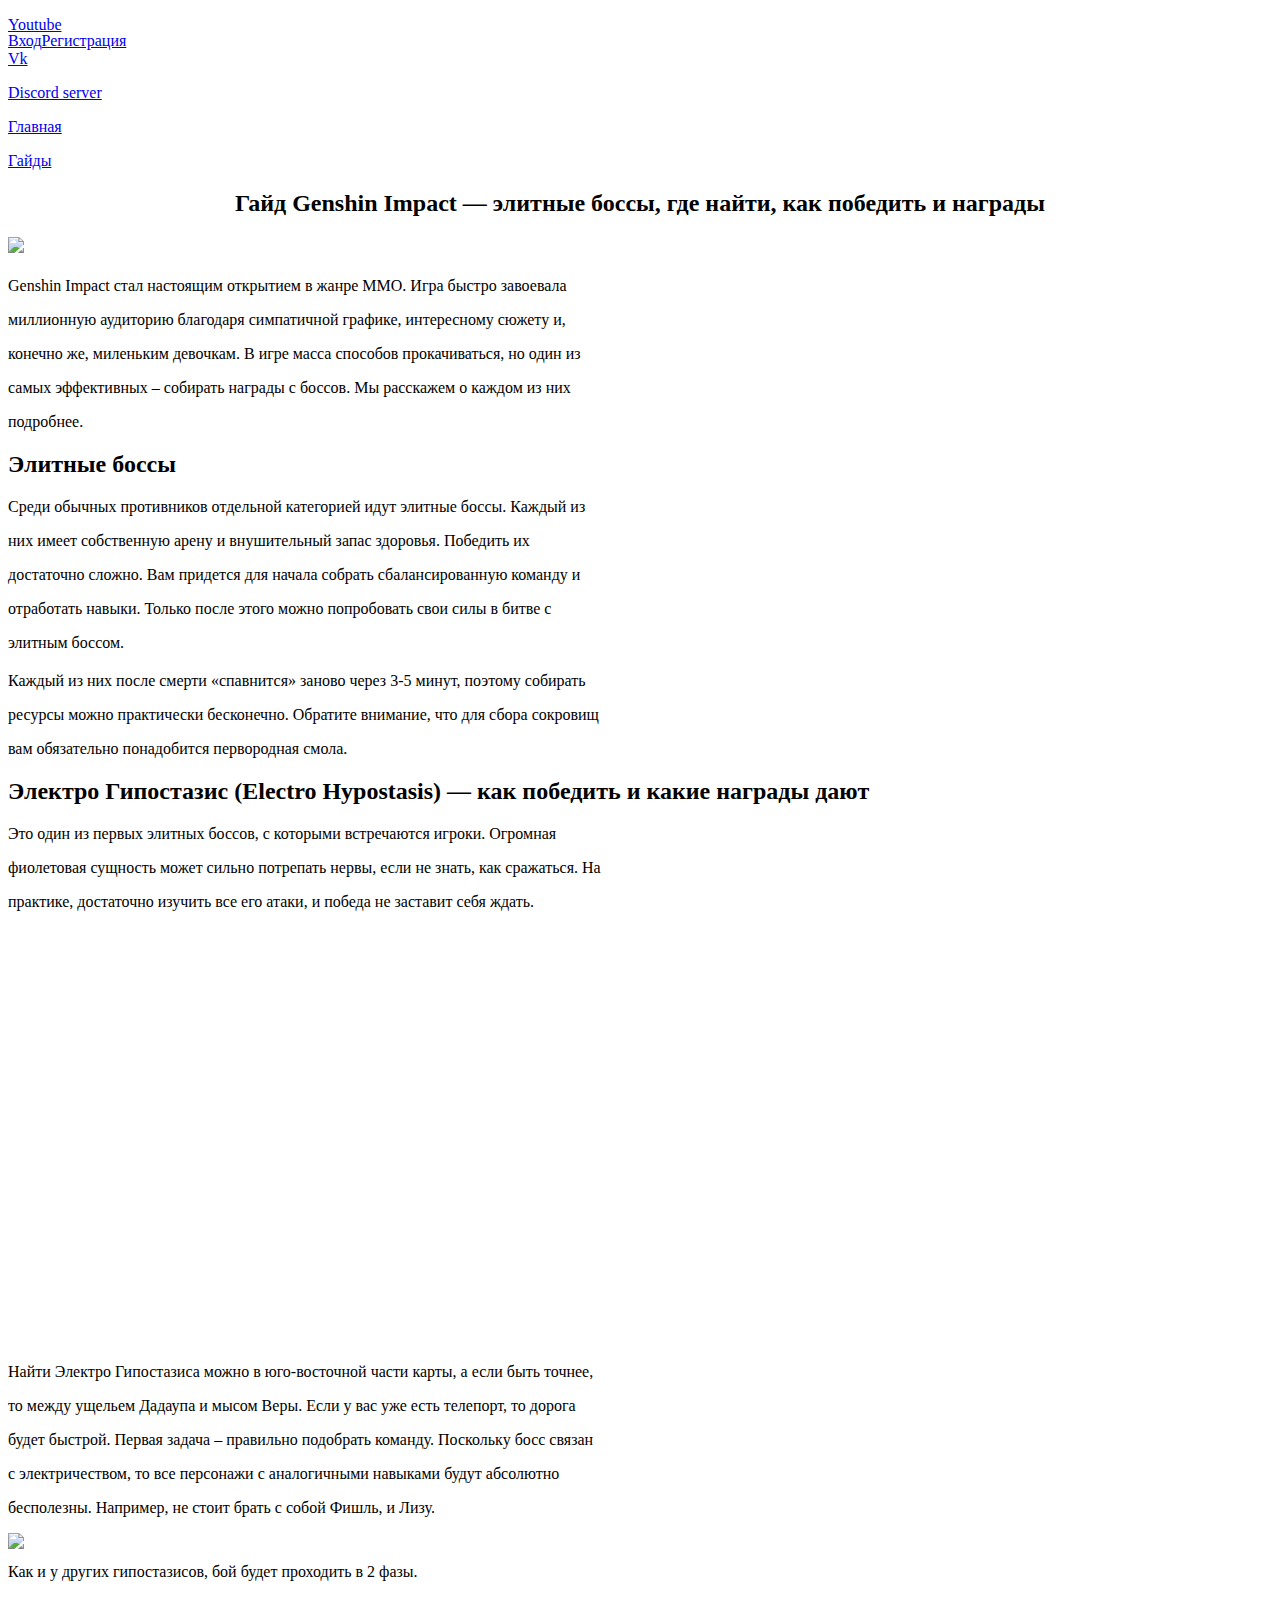
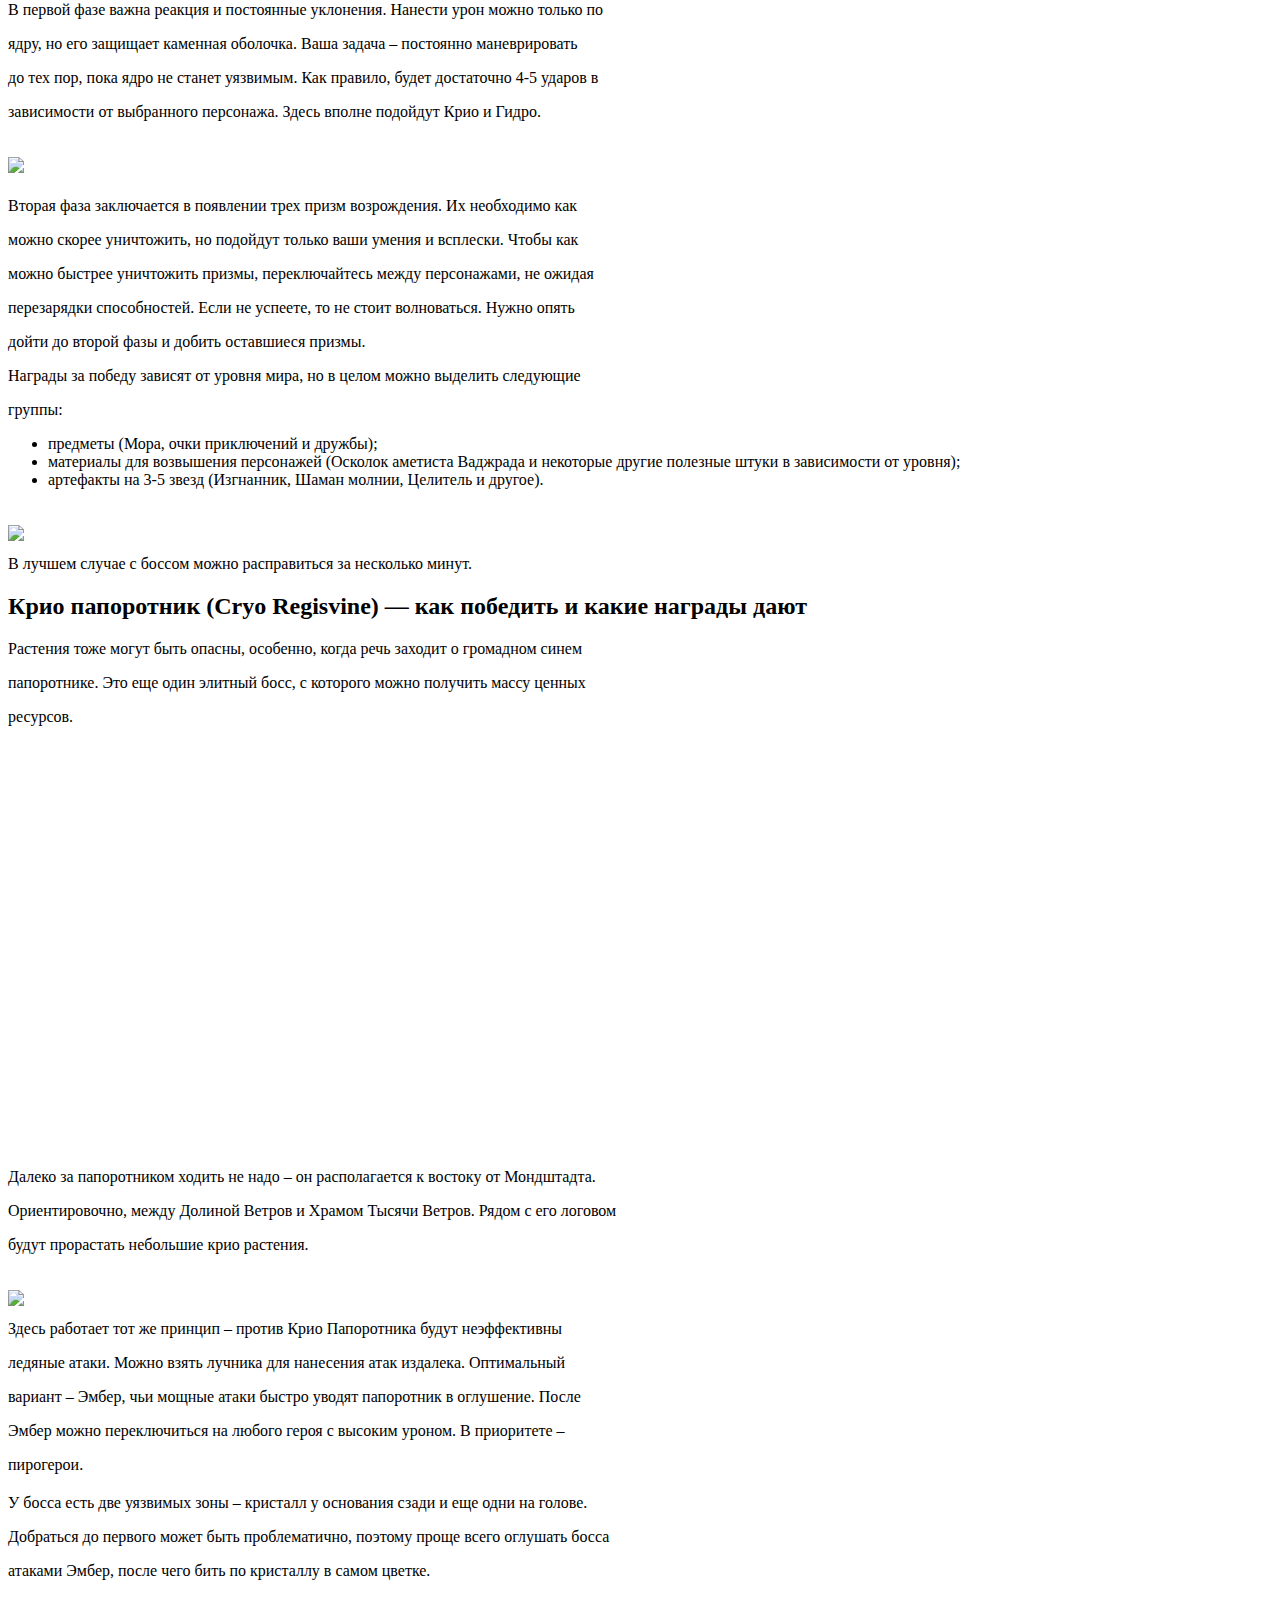
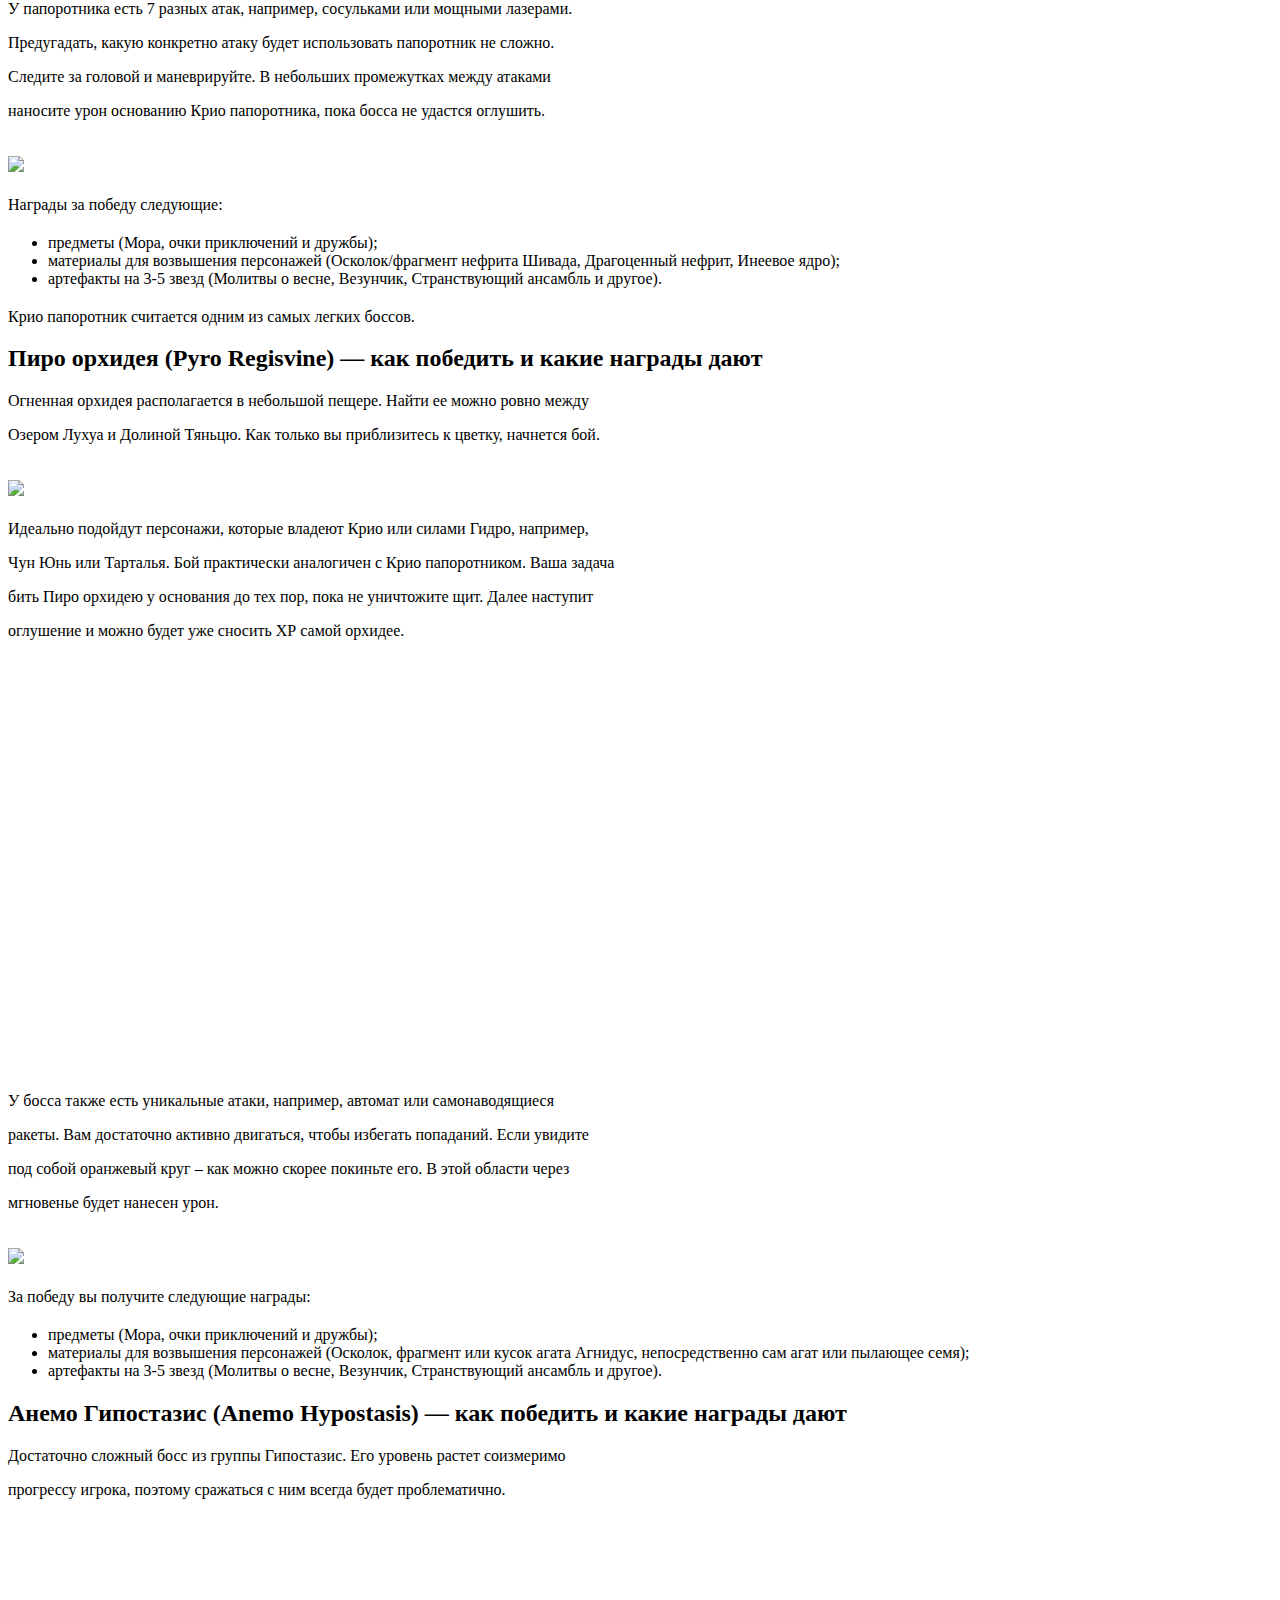
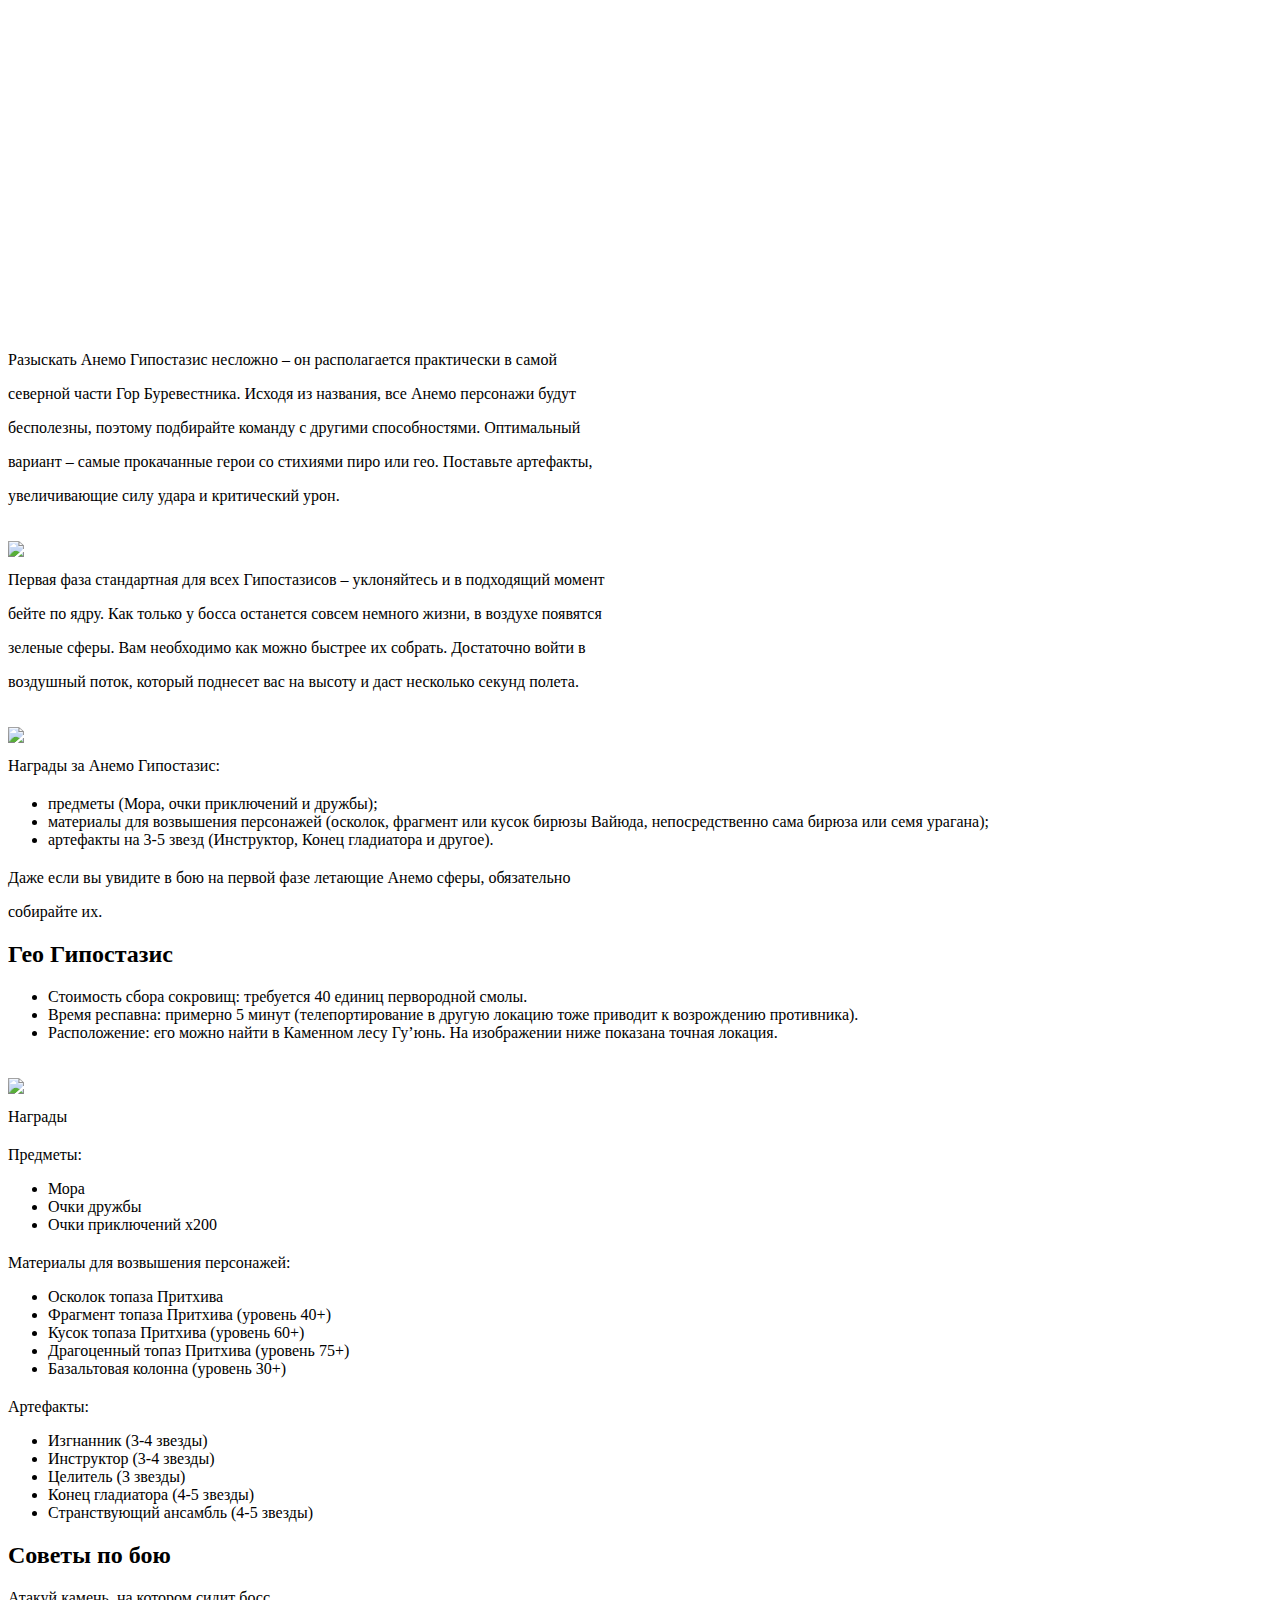
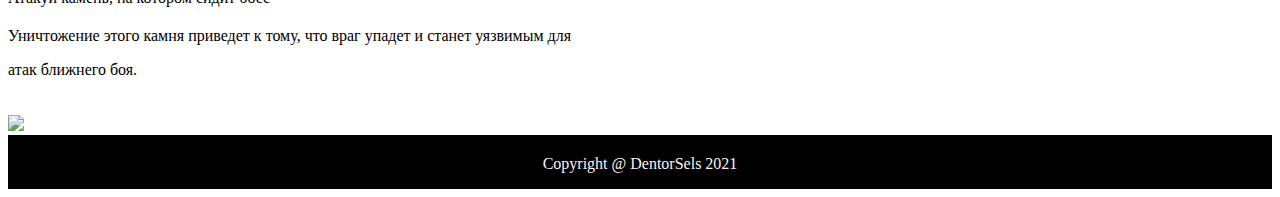
==== boss-guide.html @ 0c057e69 "Add files via upload" ====
<!DOCTYPE html>
<html>

<head>
    <link rel="stylesheet" href="styles/style.css">
    <title>Гайд Genshin Impact — элитные боссы, где найти, как победить и награды</title>
</head>

<body>
    <div style="position: absolute; display: flex;" class="btn_reg" >
        <a href="auth.html">
            <div class="btn_link" style="margin-top: 7px;">
                <p>Вход</p>
            </div>
          </a>
          <a href="register.html">
              <div class="btn_link" style="margin-top: 7px;">
                  <p>Регистрация</p>
              </div>
            </a> 
    </div>
    <div style="justify-content: center" class="nav_menu">

        <div class="btn_bl">
            <a href="https://www.youtube.com/channel/UCJYIPO3B1Do3ytU2XFfkiBA" target="_Blank">
                <div class="btn_link">
                    <p>Youtube</p>
                </div>
            </a>
            <a href="https://vk.com/dentorsels" target="_Blank">
                <div class="btn_link">
                    <p>Vk</p>
                </div>
            </a>
            <a href="https://discord.gg/P83XTMPpGp" target="_Blank">
                <div class="btn_link">
                    <p>Discord server</p>
                </div>
            </a>

            <a href="main.html">
                <div class="btn_link">
                    <p>Главная</p>
                </div>
            </a>

            <a href="statya.html">
                <div class="btn_link">
                    <p>Гайды</p>
                </div>
            </a>


        </div>



    </div>
    </div>
    <div class="frame">
        <div class="container">
            <p><h2 style="text-align: center;">Гайд Genshin Impact — элитные боссы, где найти, как победить и награды</h2></p>
            <img src="Img/Borei.jpg" width="1088">
           <p style="margin-top: 20px;">Genshin Impact стал настоящим открытием в жанре MMO. Игра быстро завоевала</p>
           <p>миллионную аудиторию благодаря симпатичной графике, интересному сюжету и,</p>
           <p>конечно же, миленьким девочкам. В игре масса способов прокачиваться, но один из</p>
           <p>самых эффективных – собирать награды с боссов. Мы расскажем о каждом из них</p>
           <p>подробнее.</p>

           <p><h2>Элитные боссы</h2></p>

           <p style="margin-top: 20px;">Среди обычных противников отдельной категорией идут элитные боссы. Каждый из</p>
           <p>них имеет собственную арену и внушительный запас здоровья. Победить их</p>
           <p>достаточно сложно. Вам придется для начала собрать сбалансированную команду и</p>
           <p>отработать навыки. Только после этого можно попробовать свои силы в битве с</p>
           <p>элитным боссом.</p>

           <p style="margin-top: 20px;">Каждый из них после смерти «спавнится» заново через 3-5 минут, поэтому собирать</p>
           <p>ресурсы можно практически бесконечно. Обратите внимание, что для сбора сокровищ</p>
           <p>вам обязательно понадобится первородная смола.</p>

           <p><h2>Электро Гипостазис (Electro Hypostasis) — как победить и какие награды дают</h2></p>

           <p style="margin-top: 20px;">Это один из первых элитных боссов, с которыми встречаются игроки. Огромная</p>
           <p>фиолетовая сущность может сильно потрепать нервы, если не знать, как сражаться. На</p>
           <p>практике, достаточно изучить все его атаки, и победа не заставит себя ждать.</p>
           
           <iframe width="696" height="392" src="https://www.youtube.com/embed/FEll-hlyvf8" 
           title="YouTube video player" frameborder="0" allow="accelerometer; autoplay; 
           clipboard-write; encrypted-media; gyroscope; picture-in-picture" 
           allowfullscreen style="border-radius: 15px;margin-top: 20px;"></iframe>
           <p style="margin-top: 20px;">Найти Электро Гипостазиса можно в юго-восточной части карты, а если быть точнее,</p>
           <p>то между ущельем Дадаупа и мысом Веры. Если у вас уже есть телепорт,  то дорога</p>
           <p>будет быстрой. Первая задача – правильно подобрать команду. Поскольку босс связан</p>
           <p>с электричеством, то все персонажи с аналогичными навыками будут абсолютно</p>
           <p>бесполезны. Например, не стоит брать с собой Фишль, и Лизу.</p>

           <img src="https://playinfo.net/wp-content/uploads/2021/02/8-4.jpg" width="1088">

           <p style="margin-top: 10px;">Как и у других гипостазисов, бой будет проходить в 2 фазы.</p>

           <p style="margin-top: 20px;">В первой фазе важна реакция и постоянные уклонения. Нанести урон можно только по</p>
           <p>ядру, но его защищает каменная оболочка. Ваша задача – постоянно маневрировать</p>
           <p>до тех пор, пока ядро не станет уязвимым. Как правило, будет достаточно 4-5 ударов в</p>
           <p>зависимости от выбранного персонажа. Здесь вполне подойдут Крио и Гидро.</p>

           <img src="https://playinfo.net/wp-content/uploads/2021/02/1-278.jpg" width="1088" style="margin-top: 20px;">
           
           <p style="margin-top: 20px;">Вторая фаза заключается в появлении трех призм возрождения. Их необходимо как</p>
           <p>можно скорее уничтожить, но подойдут только ваши умения и всплески. Чтобы как</p>
           <p>можно быстрее уничтожить призмы, переключайтесь между персонажами, не ожидая</p>
           <p>перезарядки способностей. Если не успеете, то не стоит волноваться. Нужно опять</p>
           <p>дойти до второй фазы и добить оставшиеся призмы.</p>
            
           <p style="margin-top: 10px;">Награды за победу зависят от уровня мира, но в целом можно выделить следующие</p>
           <p>группы:</p>
           <ul>
               <li>предметы (Мора, очки приключений и дружбы);</li>
               <li>материалы для возвышения персонажей (Осколок аметиста Ваджрада и некоторые другие полезные штуки в зависимости от уровня);</li>
               <li>артефакты на 3-5 звезд (Изгнанник, Шаман молнии, Целитель и другое).</li>
           </ul>
           <img src="https://playinfo.net/wp-content/uploads/2021/02/1-277.jpg" width="1088" style="margin-top: 20px;">
           <p style="margin-top: 10px;">В лучшем случае с боссом можно расправиться за несколько минут.</p>

           <p><h2>Крио папоротник (Cryo Regisvine) — как победить и какие награды дают</h2></p>

           <p style="margin-top: 20px;">Растения тоже могут быть опасны, особенно, когда речь заходит о громадном синем</p>
           <p>папоротнике. Это еще один элитный босс, с которого можно получить массу ценных</p>
           <p>ресурсов.</p>

           <iframe width="696" height="392" src="https://www.youtube.com/embed/AG16viPNEN4" 
           title="YouTube video player" frameborder="0" allow="accelerometer; autoplay;
            clipboard-write; encrypted-media; gyroscope; picture-in-picture" allowfullscreen style="margin-top: 20px;border-radius: 15px;"></iframe>
            
            <p style="margin-top: 10px;">Далеко за папоротником ходить не надо – он располагается к востоку от Мондштадта.</p>
            <p>Ориентировочно, между Долиной Ветров и Храмом Тысячи Ветров. Рядом с его логовом</p>
            <p>будут прорастать небольшие крио растения.</p>

            <img src="https://playinfo.net/wp-content/uploads/2021/02/3-32.jpg" width="1088" style="margin-top: 20px;">
            <p style="margin-top: 10px;">Здесь работает тот же принцип – против Крио Папоротника будут неэффективны</p>
            <p>ледяные атаки. Можно взять лучника для нанесения атак издалека. Оптимальный</p>
            <p>вариант – Эмбер, чьи мощные атаки быстро уводят папоротник в оглушение. После</p>
            <p>Эмбер можно переключиться на любого героя с высоким уроном. В приоритете –</p>
            <p>пирогерои.</p>

            <p style="margin-top: 20px;">У босса есть две уязвимых зоны – кристалл у основания сзади и еще одни на голове.</p>
            <p>Добраться до первого может быть проблематично, поэтому проще всего оглушать босса</p>
            <p>атаками Эмбер, после чего бить по кристаллу в самом цветке.</p>

            <p style="margin-top: 20px;">У папоротника есть 7 разных атак, например, сосульками или мощными лазерами.</p>
            <p>Предугадать, какую конкретно атаку будет использовать папоротник не сложно.</p>
            <p>Следите за головой и маневрируйте. В небольших промежутках между атаками</p>
            <p>наносите урон основанию Крио папоротника, пока босса не удастся оглушить.</p>

            <img src="https://playinfo.net/wp-content/uploads/2021/02/1-279.jpg" width="1088" style="margin-top: 20px;">
            <p style="margin-top: 20px;">Награды за победу следующие:</p>
            <ul style="margin-top: 20px;">
                <li>предметы (Мора, очки приключений и дружбы);</li>
                <li>материалы для возвышения персонажей (Осколок/фрагмент нефрита Шивада, Драгоценный нефрит, Инеевое ядро);</li>
                <li>артефакты на 3-5 звезд (Молитвы о весне, Везунчик, Странствующий ансамбль и другое).</li>
            </ul>

            <p style="margin-top: 20px;">Крио папоротник считается одним из самых легких боссов.</p>
            <p><h2>Пиро орхидея (Pyro Regisvine) — как победить и какие награды дают</h2></p>
            <p style="margin-top: 20px;">Огненная орхидея располагается в небольшой пещере. Найти ее можно ровно между</p>
            <p>Озером Лухуа и Долиной Тяньцю. Как только вы приблизитесь к цветку, начнется бой.</p>
            <img src="https://playinfo.net/wp-content/uploads/2021/02/2-55.jpg" width="1088" style="margin-top: 20px;">

            <p style="margin-top: 20px;">Идеально подойдут персонажи, которые владеют Крио или силами Гидро, например,</p>
            <p>Чун Юнь или Тарталья. Бой практически аналогичен с Крио папоротником. Ваша задача</p>
            <p>бить Пиро орхидею у основания до тех пор, пока не уничтожите щит. Далее наступит</p>
            <p>оглушение и можно будет уже сносить ХР самой орхидее.</p>

            <iframe width="696" height="392"
             src="https://www.youtube.com/embed/bjukXDKq_SA" 
             title="YouTube video player" frameborder="0"
              allow="accelerometer; autoplay; clipboard-write;
               encrypted-media; gyroscope; picture-in-picture"
                allowfullscreen style="margin-top: 20px; border-radius: 15px;"></iframe>
                <p style="margin-top: 20px;">У босса также есть уникальные атаки, например, автомат или самонаводящиеся</p>
                <p>ракеты. Вам достаточно активно двигаться, чтобы избегать попаданий. Если увидите</p>
                <p>под собой оранжевый круг – как можно скорее покиньте его. В этой области через</p>
                <p>мгновенье будет нанесен урон.</p>

                <img style="margin-top: 20px;" src="https://playinfo.net/wp-content/uploads/2021/02/1-280.jpg" width="1088">

                <p style="margin-top: 20px;">За победу вы получите следующие награды:</p>

                <ul style="margin-top: 20px;">
                <li>предметы (Мора, очки приключений и дружбы);</li>
                <li>материалы для возвышения персонажей (Осколок, фрагмент или кусок агата Агнидус, непосредственно сам агат или пылающее семя);</li>
                <li>артефакты на 3-5 звезд (Молитвы о весне, Везунчик, Странствующий ансамбль и другое).</li>
                </ul>
            <p><h2>Анемо Гипостазис (Anemo Hypostasis) — как победить и какие награды дают</h2></p>
            <p style="margin-top: 20px;">Достаточно сложный босс из группы Гипостазис. Его уровень растет соизмеримо </p>
            <p>прогрессу игрока, поэтому сражаться с ним всегда будет проблематично.</p>
            <iframe width="696" height="392"
             src="https://www.youtube.com/embed/-136RqHVHQM" 
             title="YouTube video player" frameborder="0" 
             allow="accelerometer; autoplay; clipboard-write; 
             encrypted-media; gyroscope; picture-in-picture" allowfullscreen style="margin-top: 20px;border-radius: 15px;"></iframe>
             <p style="margin-top: 20px;">Разыскать Анемо Гипостазис несложно – он располагается практически в самой</p>
             <p>северной части Гор Буревестника. Исходя из названия, все Анемо персонажи будут</p>
             <p>бесполезны, поэтому подбирайте команду с другими способностями. Оптимальный</p>
             <p>вариант – самые прокачанные герои со стихиями пиро или гео. Поставьте артефакты,</p>
             <p>увеличивающие силу удара и критический урон.</p>

             <img style="margin-top: 20px;" src="https://playinfo.net/wp-content/uploads/2021/02/7-7.jpg" width="1088">
             <p style="margin-top: 10px;">Первая фаза стандартная для всех Гипостазисов – уклоняйтесь и в подходящий момент</p>
             <p>бейте по ядру. Как только у босса останется совсем немного жизни, в воздухе появятся</p>
             <p>зеленые сферы. Вам необходимо как можно быстрее их собрать. Достаточно войти в</p>
             <p>воздушный поток, который поднесет вас на высоту и даст несколько секунд полета.</p>

             <img style="margin-top: 20px;" width="1088" src="https://playinfo.net/wp-content/uploads/2021/02/1-281.jpg">

             <p style="margin-top: 10px;"> Награды за Анемо Гипостазис:</p>
             
             <ul style="margin-top: 20px;">
                <li>предметы (Мора, очки приключений и дружбы);</li>
                <li>материалы для возвышения персонажей (осколок, фрагмент или кусок бирюзы Вайюда, непосредственно сама бирюза или семя урагана);</li>
                <li>артефакты на 3-5 звезд (Инструктор, Конец гладиатора и другое).</li>
            </ul>
            
            <p style="margin-top: 20px;">Даже если вы увидите в бою на первой фазе летающие Анемо сферы, обязательно</p>
            <p>собирайте их.</p>

            <p><h2>Гео Гипостазис</h2></p>

            <ul style="margin-top: 20px;">
                <li>Стоимость сбора сокровищ: требуется 40 единиц первородной смолы.</li>
                <li>Время респавна: примерно 5 минут (телепортирование в другую локацию тоже приводит к возрождению противника).</li>
                <li>Расположение: его можно найти в Каменном лесу Гу’юнь. На изображении ниже показана точная локация.</li>
            </ul>

            <img style="margin-top: 20px;" width="1088" src="https://landofgames.ru/uploads/posts/2020-11/medium/1604334350_5.jpg">

            <p style="margin-top: 10px;">Награды</p>

            <p style="margin-top: 20px;">Предметы:</p>

            <ul style="margin-top: 15px;">
                <li>Мора</li>
                <lI> Очки дружбы</lI>
                <li>Очки приключений х200</li>
            </ul>

            <p style="margin-top: 20px;">Материалы для возвышения персонажей:</p>

            <ul style="margin-top: 15px;">
                <li>Осколок топаза Притхива</li>
                <li>Фрагмент топаза Притхива (уровень 40+)</li>
                <li>Кусок топаза Притхива (уровень 60+)</li>
                <li>Драгоценный топаз Притхива (уровень 75+)</li>
                <li>Базальтовая колонна (уровень 30+)</li>
            </ul>

            <p style="margin-top: 20px;">Артефакты:</p>

            <ul style="margin-top: 15px;">
                <li>Изгнанник (3-4 звезды)</li>
                <li>Инструктор (3-4 звезды)</li>
                <li>Целитель (3 звезды)</li>
                <li>Конец гладиатора (4-5 звезды)</li>
                <li>Странствующий ансамбль (4-5 звезды)</li>
            </ul>
            
            <p><h2>Советы по бою</h2></p>

            <p style="margin-top: 20px;">Атакуй камень, на котором сидит босс</p>

            <P style="margin-top: 20PX;">Уничтожение этого камня приведет к тому, что враг упадет и станет уязвимым для</P>
            <p>атак ближнего боя.</p>

            <img style="margin-top: 20px;" width="1088" src="https://playinfo.net/wp-content/uploads/2021/02/1-282.jpg">
        </div>
    </div>
    </div>
    <div class="nav_menu"
        style=" background: black; color: whitesmoke;text-align: center;display: grid;border-bottom: none;">
        <p style="margin-top: 20px;">Copyright @ DentorSels 2021</p>

    </div>

</body>


</html>
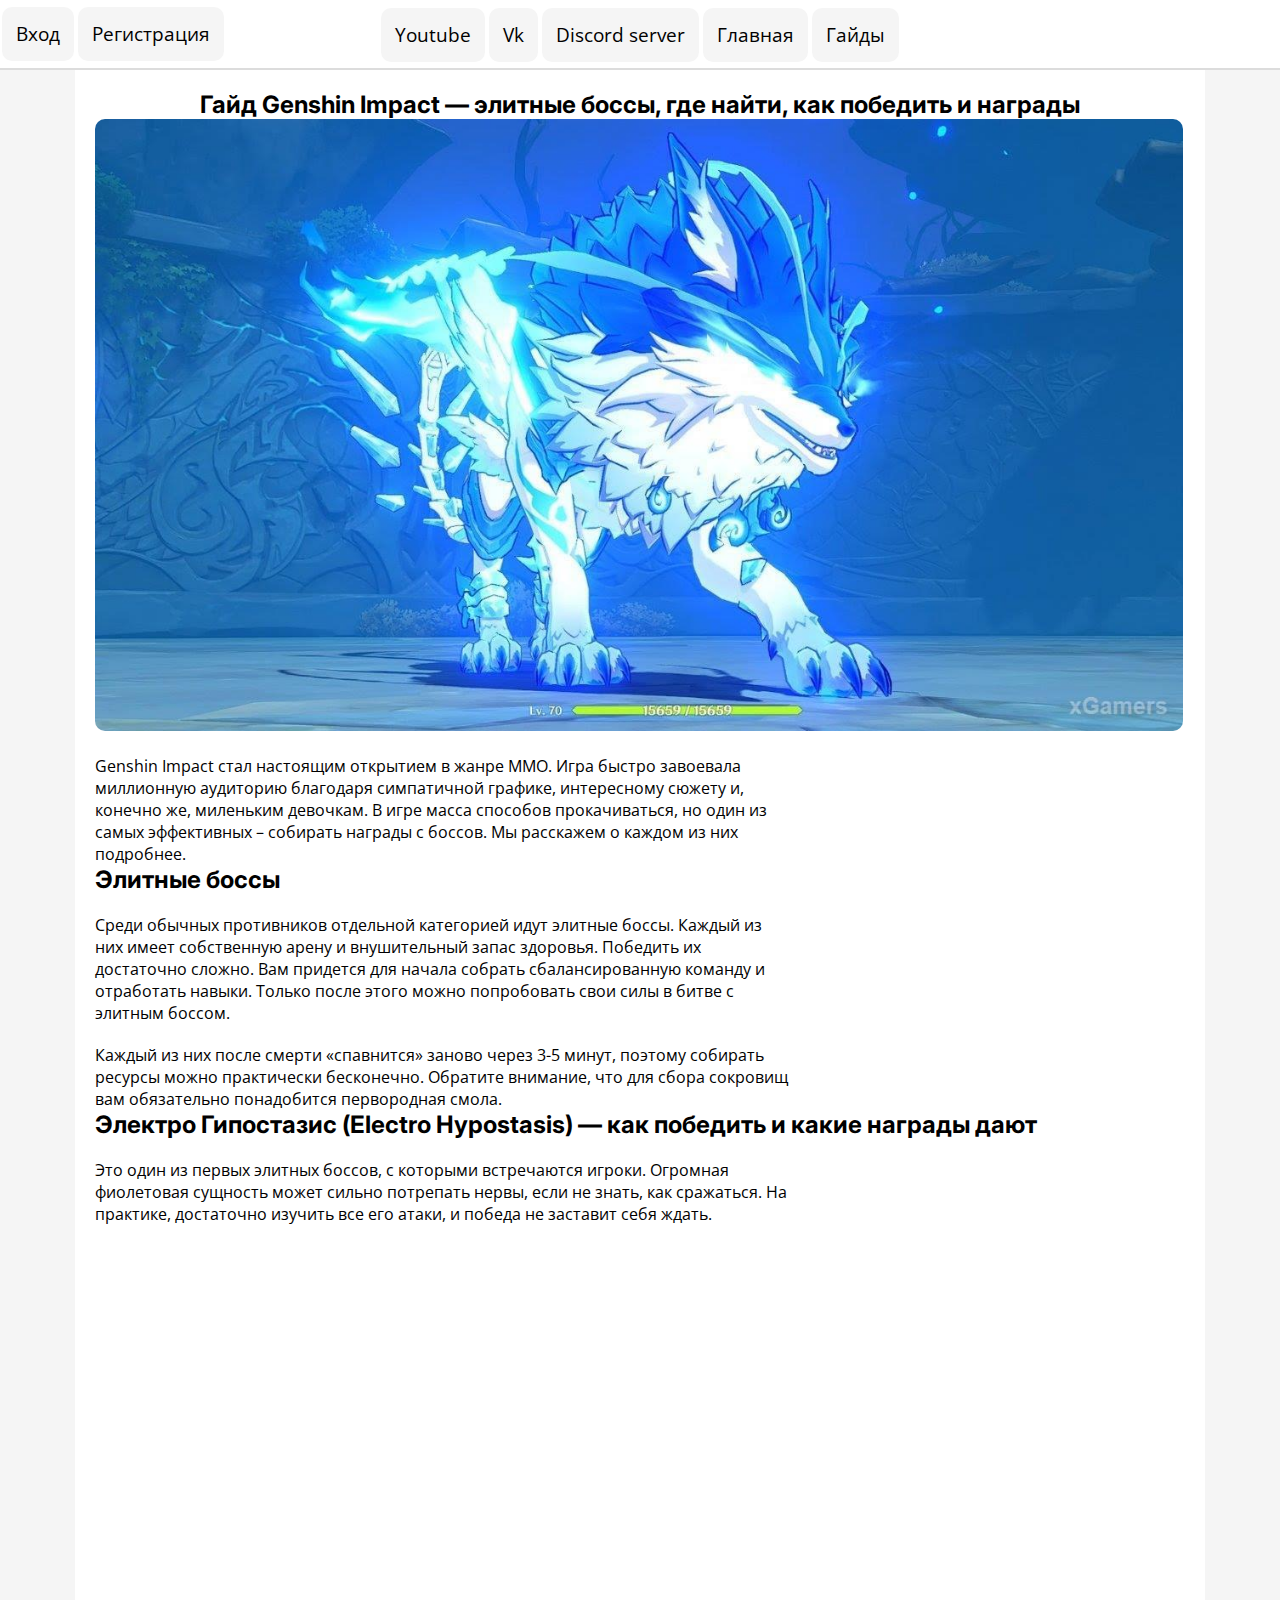
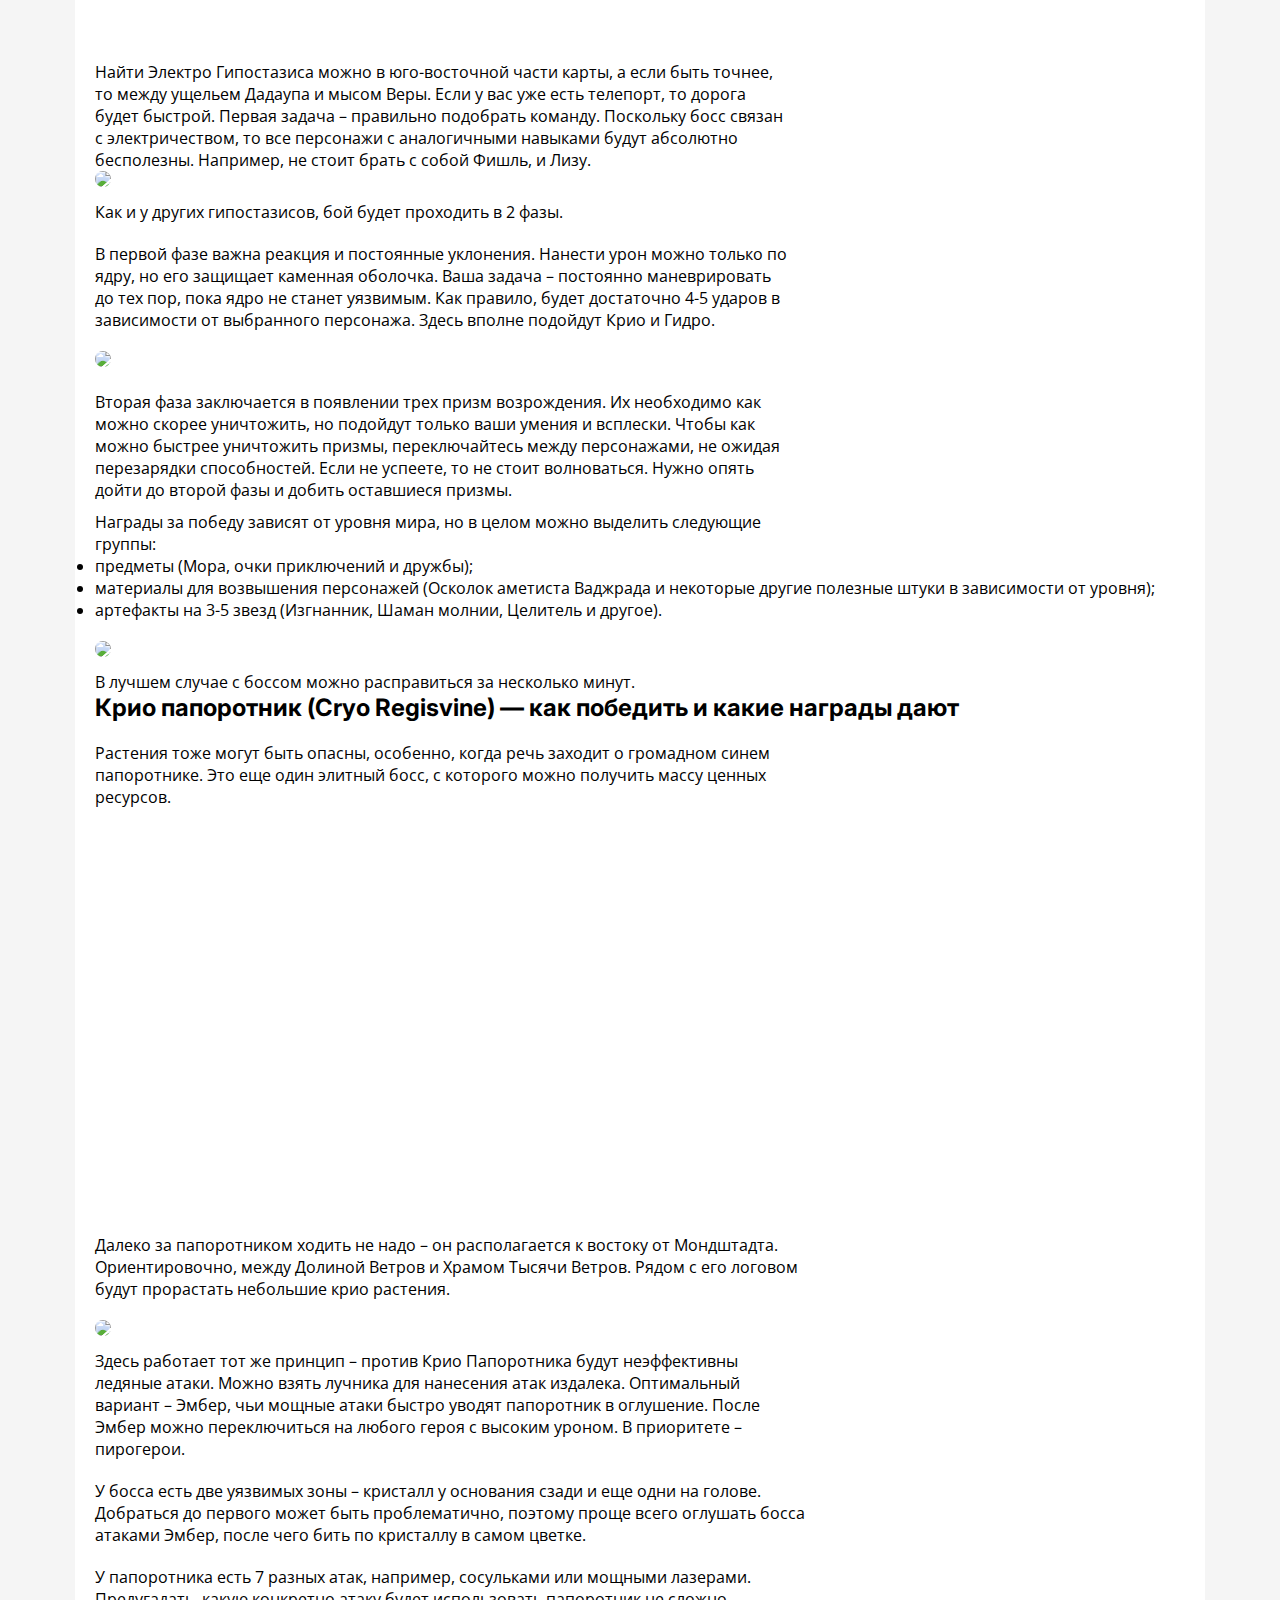
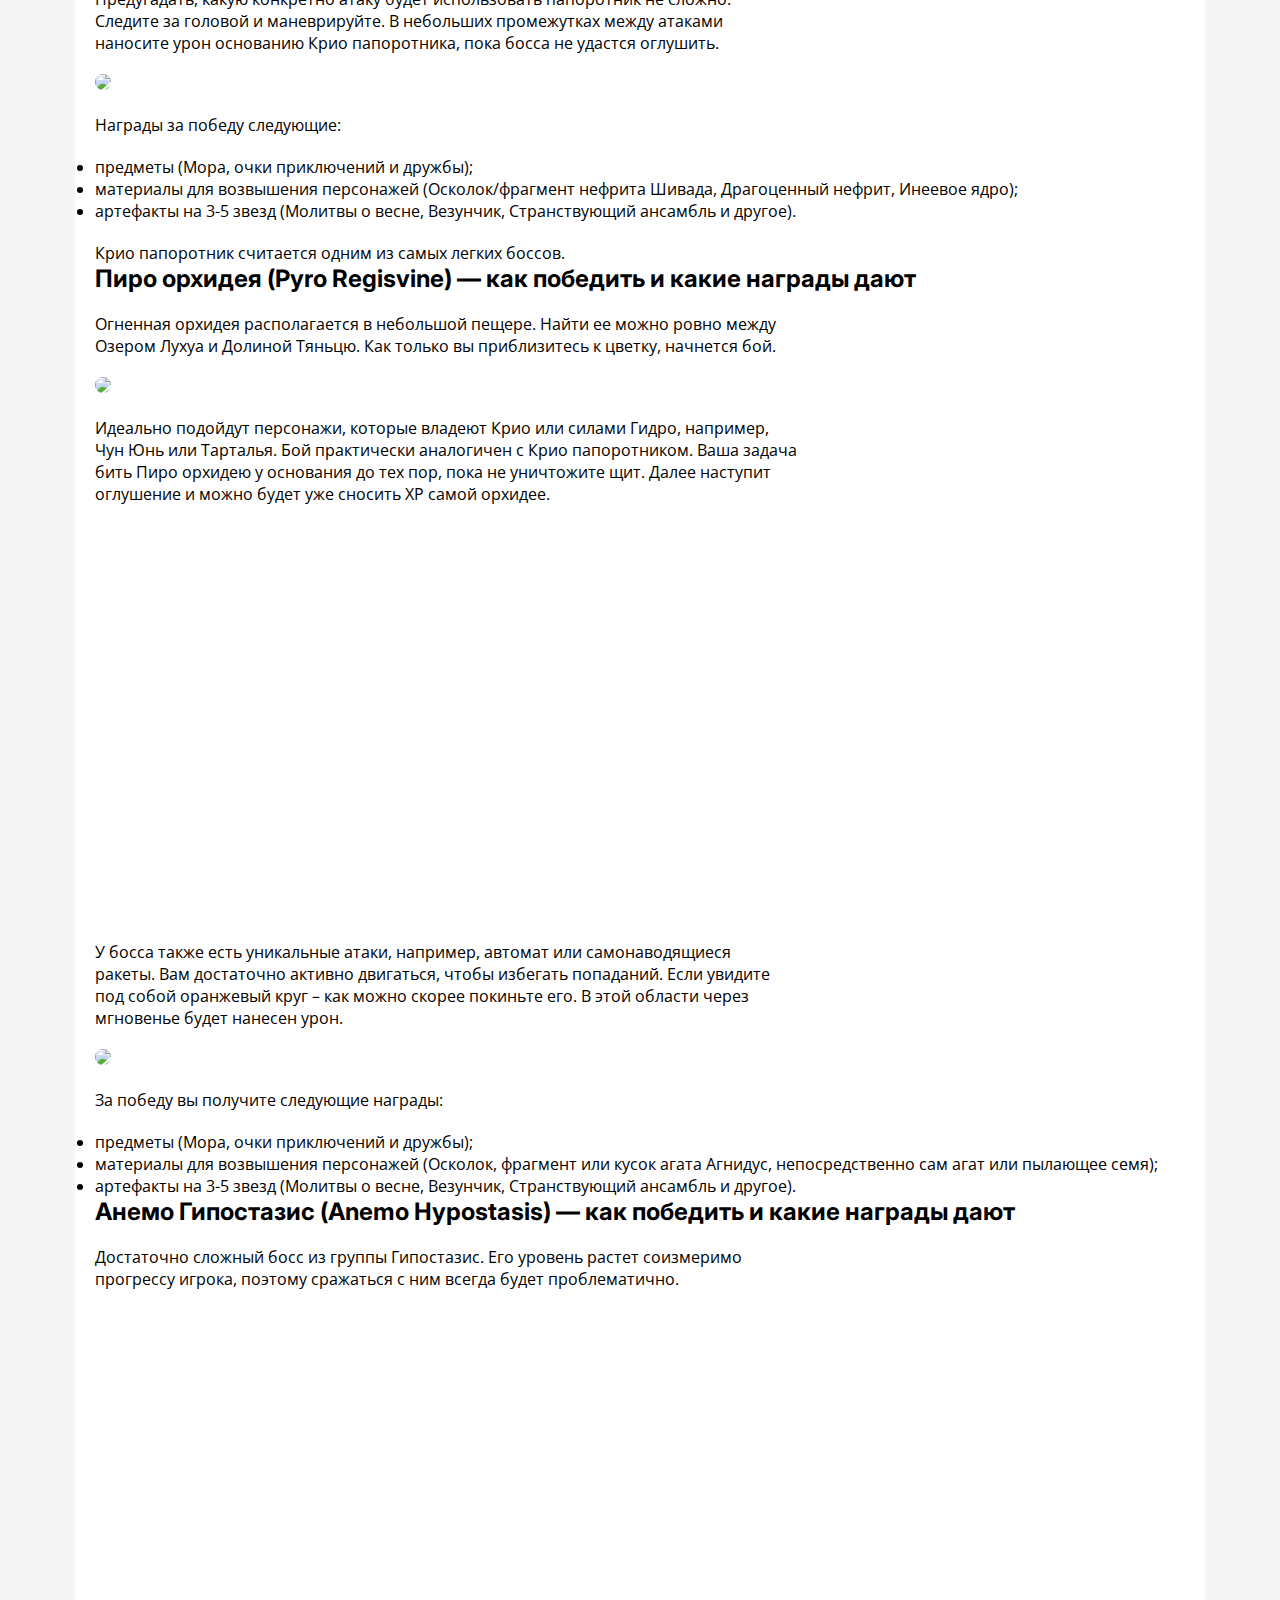
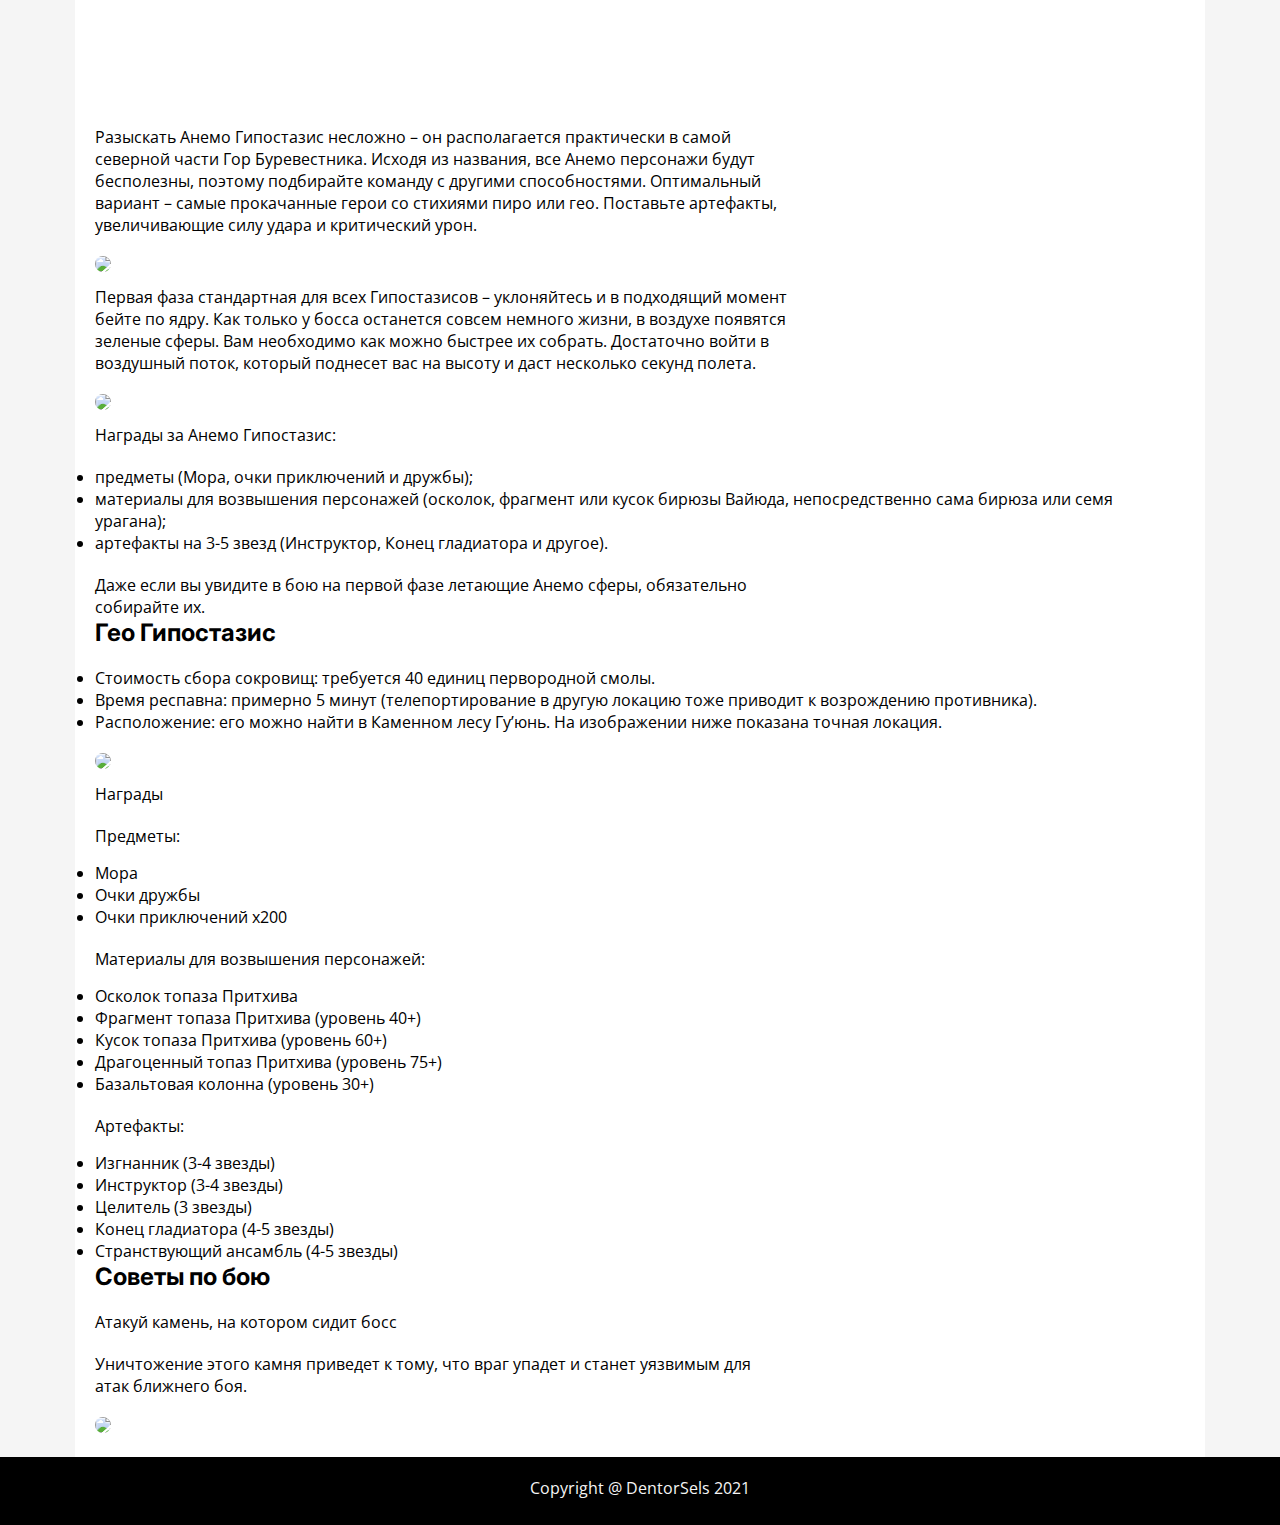
==== commit cef1a1da: "Update boss-guide.html" ====
--- a/boss-guide.html
+++ b/boss-guide.html
@@ -38,7 +38,7 @@
                 </div>
             </a>
 
-            <a href="main.html">
+            <a href="index.html">
                 <div class="btn_link">
                     <p>Главная</p>
                 </div>
@@ -284,4 +284,4 @@
 </body>
 
 
-</html>+</html>
--- a/styles/style.css
+++ b/styles/style.css
@@ -0,0 +1,55 @@
+@import url('https://fonts.googleapis.com/css2?family=Inter:wght@700&family=Open+Sans&display=swap');
+ *{ padding: 0;
+   margin: 0;
+  text-decoration: none;
+  font-family: "Inter","Open Sans";
+}
+.btn_link {
+  padding: 14px;
+  border-radius: 10px;
+  margin-top: 5px;
+  transition: .2s;
+  cursor: pointer;
+  margin: 0px 2px;
+  background: whitesmoke;
+}
+.btn_link:hover{
+  background: #E0E0E0;
+}
+a{
+  color: black;
+
+}
+
+img {
+  border-radius: 10px;
+}
+p , li{
+  font-size: 16px;
+  font-family: "Open sans";
+}
+.frame{
+  justify-content: center;
+  background: whitesmoke;
+  display: grid;
+}
+.container{
+  width: 1090px;
+  background: white;
+  padding: 20px;
+}
+.nav_menu {
+  height: 68px;
+  display: flex;
+  border-bottom: 2px solid gainsboro;
+}
+.btn_bl {
+  padding: 8px;
+  display: flex;
+}
+.btn_link > p {
+  font-size: 19px;
+}
+.btn_link > a {
+  margin: 0 0 0 500px;
+}
